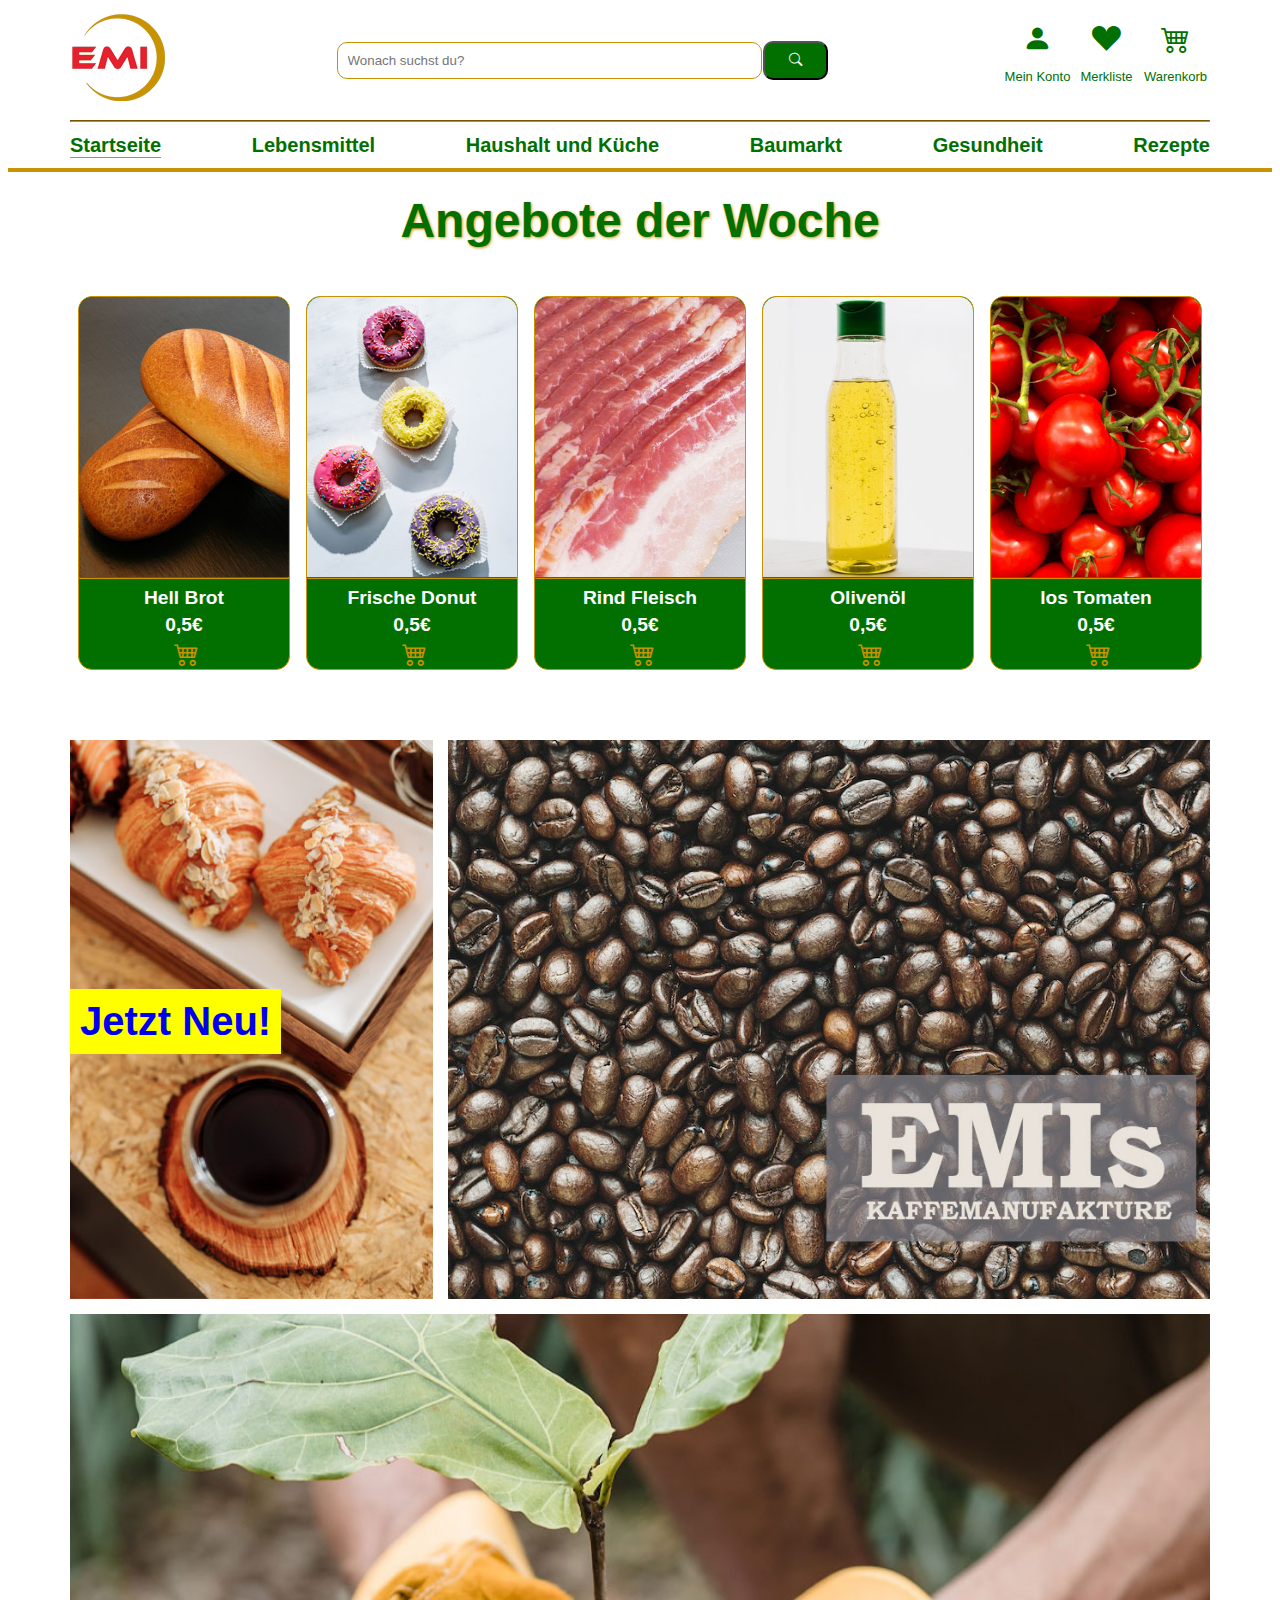
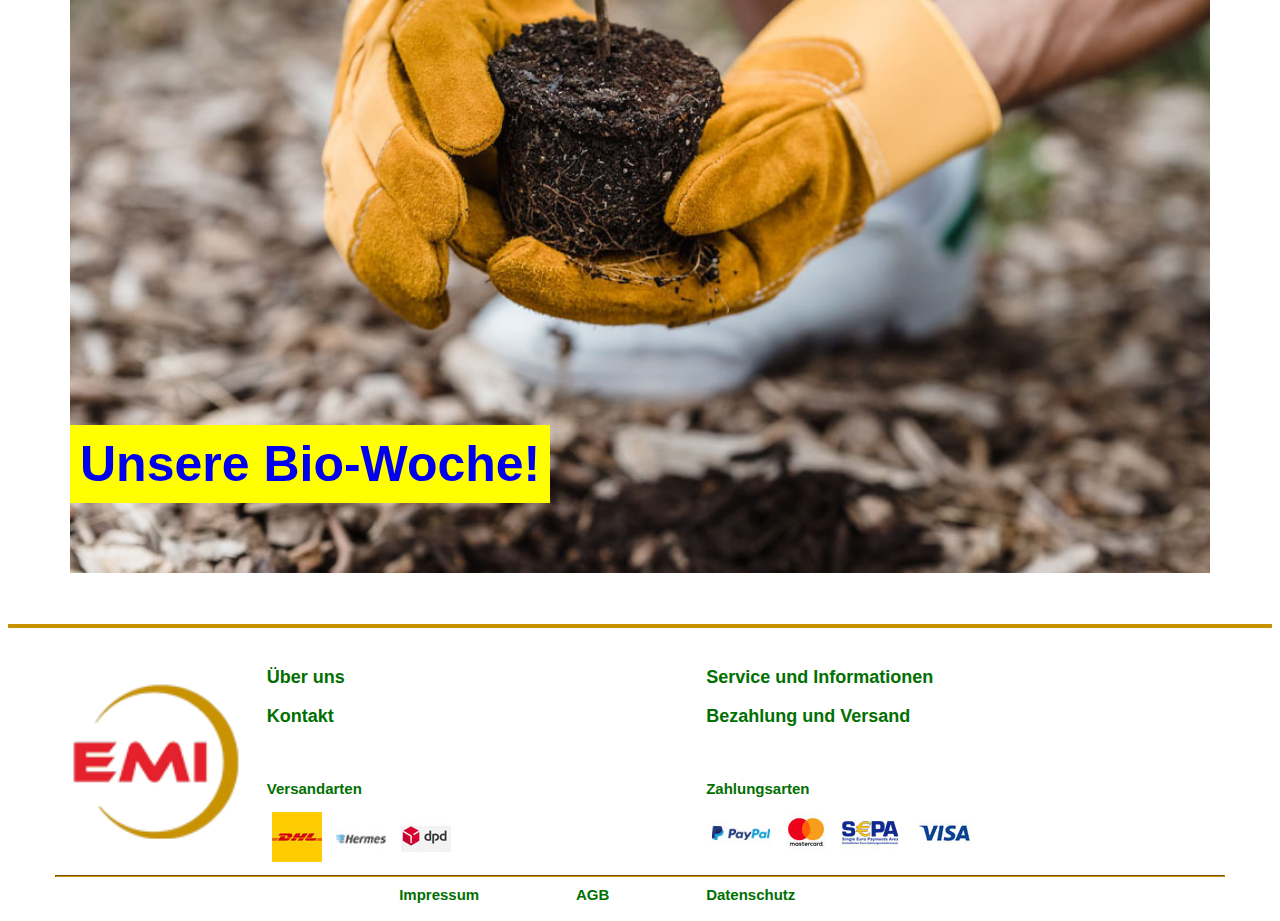
==== index.html @ e1a67d45 "add project files" ====
<!doctype html>
<html lang="de">
	<head>
		<meta charset="utf-8">
		<meta name="viewport" content="width=device-width, initial-scale=1">
		<title>Emi Onlineshop</title>
		<link rel="stylesheet" href="css/onlineshop.css">
		<link href="css/lightbox.css" rel="stylesheet" type="text/css">
		<link rel="icon" href="favicon.ico" type="img/x-icon">
		
 	</head>

	<body>
			<a href="#top" class="back-to-top" style="display: block" >Nach oben</a>
		
		
			<header>
				
				<div class="container">
					<div class="logo">
						<a href="index.html"> <img alt="" src="bilder/logo.png"></a>
					</div>
					
					<form class="suchen">
						<input type="text" placeholder="Wonach suchst du?" name="search">
						<button class="such_knopf" type="submit"><i class="bi bi-search"></i></button> 
					</form>
					
					<div class="top_rechts">
						<div class="konto">
							<a href="mein_konto.html">
								<i class="bi bi-person-fill"></i>
								<p>Mein Konto</p>
							</a>
						</div>
						<div class="merkliste">
							<a href="#">
								<i class="bi bi-suit-heart-fill"></i>
								<p>Merkliste</p>
							</a>
						</div>
						<div class="warenkorb">
							<a href="#">
								<i class="bi bi-cart4"></i>
								<p>Warenkorb</p>
							</a>
						</div>
					</div>
				</div>
			</header>
			
			
			<nav class="navi">
				<div class="container">
					<hr>
					<div class="links">
						<a href="index.html">Startseite</a>
						<a href="lebensmittel.html">Lebensmittel </a>
						<a href="haushalt_kuche.html">Haushalt und Küche</a>
						<a href="baumarkt.html">Baumarkt </a>
						<a href="#">Gesundheit</a>
						<a href="rezepte.html">Rezepte</a>
					</div>								
				</div>
				<div class="linie"></div>
					
				
			</nav>
		
		
			<main>
				<div class="container">
					
					<p>Angebote der Woche</p>
					<div class="angebot_bilder">
						
						<div class="bilder">
							<a href="bilder/brot.jpg" data-lightbox="thumb_show" data-title="Brot">
								<img alt="" src="bilder/brot.jpg">
								<hr>
								<p>Hell Brot</p>
								<p>0,5€</p>		
								
							</a>
							<a href="#"><i class="bi bi-cart4"></i>	</a>
							
						</div>
						
						<div class="bilder">
							<a href="bilder/donat.jpg" data-lightbox="thumb_show" data-title="Donat">
								<img alt="" src="bilder/donat.jpg">
								<hr>
								<p>Frische Donut</p>
								<p>0,5€</p>
							</a>
							<a href="#"><i class="bi bi-cart4"></i>	</a>
						</div>
						
						<div class="bilder">			
							<a href="bilder/fleisch.jpg" data-lightbox="thumb_show" data-title="Rind Fleisch">
								<img alt="" src="bilder/fleisch.jpg">
								<hr>
								<p>Rind Fleisch </p>
								<p>0,5€</p>
							</a>
							<a href="#"><i class="bi bi-cart4"></i>	</a>
							
						</div>
						
						<div class="bilder">		
							<a href="bilder/oil.jpg" data-lightbox="thumb_show" data-title="Olivenöl">
								<img alt="" src="bilder/oil.jpg">
								<hr>
								<p>Olivenöl</p>
								<p>0,5€</p>
							</a>
							<a href="#"><i class="bi bi-cart4"></i>	</a>
						</div>
						
						<div class="bilder">
							<a href="bilder/tomaten.jpg" data-lightbox="thumb_show" data-title="Tomaten">
								<img alt="" src="bilder/tomaten.jpg">
								<hr>
								<p>los Tomaten</p>
								<p>0,5€</p>
							</a>
							<a href="#"><i class="bi bi-cart4"></i>	</a>
						</div>
						
					</div>
					
					
					
					
					
					<div class="big_bilder">
						<div class="big_bilder_erste_bild">
							<a href="#">
								<img alt="" src="bilder/kaffe.jpg">
									<p>Jetzt Neu!</p>
							
							</a>							
						</div>
						
						<div class="big_bilder_zweite_bild">
							<a href="#">
								<img alt="" src="bilder/kaffee_bohne.jpg">
							
							</a>			
						</div>
						
						<div class="big_bilder_dritte_bild">
							<a href="#">
								<img alt="" src="bilder/bio_woche.jpg">
								<p>Unsere Bio-Woche!</p>
							
							</a>		
						</div>
				
				
					</div>
					
				</div>
				
				
			</main>
		
		
			<footer>
				<div class="linie_footer"></div>
				<div class="container">
					<hr>
					<div class="logo_footer">
						<a href="index.html"> <img alt="" src="bilder/logo.png"></a>
					</div>
					<div class="footer_erste_spalte">
						<a href="#"><p>Über uns</p></a>
						<a href="#"><p>Kontakt</p></a>
					</div>
					<div class="footer_zweite_spalte">
						<a href="#"><p>Service und Informationen </p></a>
						<a href="#"><p>Bezahlung und Versand</p></a>
					</div>
					<div class="versandarten">
						<p>Versandarten</p>
						<img alt="" src="bilder/dhl.jpg">
						<img alt="" src="bilder/hermes.jpg">
						<img alt="" src="bilder/dpd.jpg">
					</div>
					
					<div class="zahlungsarten">
						<p>Zahlungsarten</p>
						<img alt="" src="bilder/paypal.jpg">
						<img alt="" src="bilder/mastercard.jpg">
						<img alt="" src="bilder/sepa.jpg">
						<img alt="" src="bilder/visa.jpg">
					</div>
					
					<a href="impressum.html" class="impressum">Impressum</a>
					<a href="agb.html" class="agb">AGB</a>
					<a href="daten_schutz.html" class="daten_schutz">Datenschutz</a>
				</div>
				
			</footer>
			
	
		
		
		
		<script src="js/jquery.min.js"></script>
		<script>
			$(document).ready(function(){

				// Der Button wird mit JavaScript erzeugt und vor dem Ende des body eingebunden.
				var back_to_top_button = ['<a href="#top" class="back-to-top">Nach oben</a>'].join("");
				$("body").append(back_to_top_button)

				// Der Button wird ausgeblendet
				$(".back-to-top").hide();

				// Funktion für das Scroll-Verhalten
				$(function () {
					$(window).scroll(function () {
						if ($(this).scrollTop() > 100) { // Wenn 100 Pixel gescrolled wurde
							$('.back-to-top').fadeIn();
						} else {
							$('.back-to-top').fadeOut();
						}
					});

					$('.back-to-top').click(function () { // Klick auf den Button
						$('body,html').animate({
							scrollTop: 0
						}, 800);
						return false;
					});
				});

			});
		</script>
		
		
		
		<script src="js/lightbox-plus-jquery.js"></script>
		
	</body>
</html>
---- css/onlineshop.css ----
@charset "utf-8";
/* CSS Document für index */
@import url("../bootstrap-icons-1.10.3/bootstrap-icons.css");

:root{
	--main-color: #017001;
	--hover-color:#0CA30C;
	--gold-color: #c99200;
}

*{box-sizing: border-box;}

body{
font-family:"Trebuchet MS", Verdana, sans-serif;
	
}



.back-to-top {
 background:var(--main-color);
 color: #fff;
 position: fixed;
 bottom:20px;
 right:20px;
 padding:1em;
 z-index: 100;
 border-radius: 8%;
}


a{ 
	text-decoration: none;
}


.container{ /*background-color: rgba(189,179,251,1.00);*/
	padding-left: 15px;
	padding-right: 15px;
	margin-left: auto;
	margin-right: auto;
	
}




    /*####################   header ###################*/

header .container{
	display: flex;
	justify-content: space-between;
	align-items: center;
	
}

header .container .logo img{
	    width: 100%;

}


.suchen{
	max-width: 500px;
	width: 100%;
	
}
.such_knopf, .suchen input{
	padding: 10px;
	border-radius: 10px;
}

.suchen input{
	width: 85%;
	border: 1px solid var(--gold-color);
	
}


.such_knopf{
	width: 13%;
	margin-left: -3px;
	background-color: var(--main-color);
	cursor: pointer;	
}

.such_knopf:hover{
	background-color:#0B8A0B;
}




.bi-search{
	color: #fff;
}

.top_rechts{
	display: flex;
	justify-content: space-between;
}
.top_rechts p{
	font-size: 0.8125rem;
	text-align: center;
	
}
.top_rechts a{
	color: var(--main-color);
}
.top_rechts a:hover{
	color: var(--hover-color);
}

.bi-person-fill, .bi-suit-heart-fill, .bi-cart4{
font-size: 180%;
padding: 0 20px;
}



     /*########################   Navi  ###################*/

nav{/*background-color:#E04143;*/
position: relative;}
		 

.navi .container hr{
	width: 100%;
	display: inline-block;
	border-color: var(--gold-color);
}
.links{
	display: flex;
	justify-content: space-between;
}

.links a{ 
	color: var(--main-color);
	font-weight: bold;
	font-size: 1.25rem;
	transition: transform 0.5s;
}
.links a:hover{
	color: var(--hover-color);
	transform: scale(1.1, 1.1);
}



.links a:first-child{
	border-bottom: 1px solid var(--gold-color);
	
}


.linie::after{
	content: "";
	position: absolute;
	height: 4px;
	width: 100%;
	background-color: var(--gold-color);
	top: 56px;
}


       /*########################   main  ###################*/



main .container p:nth-child(1){
	margin-top: 35px;
	color: var(--main-color);
	text-align: center;
	font-size: 300%;
	font-weight: bold;
	text-shadow: 1px 1px 3px var(--gold-color);
}



main .angebot_bilder{ 
display: flex;
justify-content:space-between;

}




			
main .bilder{background-color: var(--main-color);
margin: 0 8px;	
border: 1px solid var(--gold-color);
border-radius: 14px;
transition: transform 0.5s;

}

.bilder:hover{
	transform: scale(1.1, 1.1);
}


main .bilder p{
	margin: 5px 0;
	color: #fff;
	font-size: 1.2rem;
	font-weight: bold;
	text-align: center;
	text-shadow: none;
	
}
main .bilder img{
width: 100%;
height:auto;
border-radius: 14px 14px 0 0;
}


main .bilder .bi-cart4{
	color: var(--gold-color);
	font-size: 155%;
	padding: 0 45%;
}

main .bilder hr{
	border-color: var(--gold-color);
    margin-top: -4px;
}


/*- ---------------------------------------*/

.big_bilder{
margin-top: 70px;	
display: grid;
grid-template-columns: repeat(3, auto);
grid-template-rows: repeat(2, auto);
grid-template-areas: "bild1 bild2 bild2" "bild3 bild3 bild3";
grid-gap: 15px;

}

.big_bilder_erste_bild{
	grid-area: bild1;
	position: relative;
}


.big_bilder_erste_bild p{
    bottom: 205px;
	font-size: 40px;
}


.big_bilder_zweite_bild{
	grid-area: bild2;
}
.big_bilder_dritte_bild{
	grid-area: bild3;
	position: relative;
}

.big_bilder_dritte_bild p{
    bottom: 20px;
	font-size: 50px;
}


.big_bilder_erste_bild p, .big_bilder_dritte_bild p{
	background-color: yellow;
    padding: 10px;
    position: absolute;
    font-weight: bold;
}

.big_bilder_erste_bild img, .big_bilder_zweite_bild img, .big_bilder_dritte_bild img{
	width: 100%;
	height: 100%;
}





		/*##############################   Footer  ################################*/


footer{ 
	position: relative;
	margin-top: 80px;
}

.linie_footer::after{
	content: "";
	position: absolute;
	height: 4px;
	width: 100%;
	background-color: var(--gold-color);
	top: -25px;
}



footer .container a{
	color: var(--main-color);
	font-size: 18px;
	font-weight: bold;
}

footer .container a:hover{
	text-decoration: underline;
	color: var(--hover-color);
}



footer .container hr{
   width: 100%;
   border-color: var(--gold-color);
   bottom: 28px;
   position: absolute;
	
}


footer .container{	
display: grid;
grid-template-columns: repeat(7, auto);
grid-template-rows: repeat(3, auto);
grid-template-areas: 
	"logo erste_spalte erste_spalte erste_spalte zweite_spalte zweite_spalte zweite_spalte " 
	"logo versand versand versand zahlung zahlung zahlung "
	"logo none impre agb daten . .";
grid-gap: 20px;
	position: relative;

}


.logo_footer{
	grid-area: logo
}

.logo_footer img{
padding-top: 25px;
width: 100%;
height: auto;
}


.footer_erste_spalte{
	grid-area: erste_spalte;
}

.footer_zweite_spalte{
	grid-area: zweite_spalte;
}

.versandarten{
	grid-area: versand;
	color: var(--main-color);
}


.zahlungsarten{
	grid-area: zahlung;	

}



.container .zahlungsarten p, .container .versandarten p{
	font-size: 15px;
	color: var(--main-color);
	font-weight: bold;
}

.zahlungsarten img, .versandarten img{
	padding: 0 5px;
}

.impressum{
	grid-area: impre;
}
.agb{
	grid-area: agb;
}

.daten_schutz{
	grid-area: daten;
}

.container .impressum, .container .agb, .container .daten_schutz  {
	padding-bottom: 10px;
	font-size: 15px;
}
.impressum:hover, .agb:hover, .daten_schutz:hover{
	text-decoration: underline;
	color: var(--hover-color);
	
}



/*################################    media       ###########################################*/


@media (min-width: 570px) and (max-width: 654px){
.big_bilder_erste_bild p {
    bottom: 120px;
    font-size: 1rem;
	}
	
	.big_bilder_dritte_bild p {
    bottom: 10px;
    font-size: 30px;
	}
	
	.links a {
	font-size: 0.8rem;
	}
	
	.suchen {
    margin-left: 20px;
	}
	
	main .angebot_bilder {
		
    flex-direction: column;
    align-items: center;
		}
	
	.such_knopf, .suchen input {
    padding: 6px;
	}
	.bi-person-fill, .bi-suit-heart-fill, .bi-cart4 {
    font-size: 152%;
		}
	
	.top_rechts p {
    font-size: 0.7rem;
	}
	
	main .bilder {
    
    margin: 20px;
    width: 250px;
	}
	
	main .container p:nth-child(1){
		font-size: 250%;
	}
	
	.zahlungsarten img, .versandarten img {
    padding: 0 7px;
    margin-right: 20px;
}
	
	footer .container a {
    font-size: 15px;
	}
	
	.container .impressum, .container .agb, .container .daten_schutz {
    padding: 10px;
    font-size: 13px;
}
}

	
	

@media (min-width: 645px) and (max-width: 767px){
.big_bilder_erste_bild p {
    bottom: 135px;
    font-size: 16px;
}
	.big_bilder_dritte_bild p {
    bottom: 0px;
    font-size: 40px;
	}
	
	main .bilder {
    margin: 15px 0;
    width: 250px;
	}
	main .angebot_bilder {
    flex-direction: column;
    align-items: center;
		}
	
	.suchen {
    margin-left: 20px;
	}	
	
	.links a {
	font-size: 0.9rem;
	}	
	main .container p:nth-child(1){
		font-size: 230%;
	}
	
	.bi-person-fill, .bi-suit-heart-fill, .bi-cart4 {
    font-size: 152%;
		}
	
	.top_rechts p {
    font-size: 0.7rem;
	}
	
	
	
	
}



	
	

@media (min-width: 768px) and (max-width: 991px){
	.big_bilder_erste_bild p {
    bottom: 135px;
    font-size: 22px;
	}	
	.suchen {
    margin-left: 20px;
	}	
	
	.links a {
	font-size: 1rem;
	}	
	
	main .bilder {
    margin: 20px 0;
    width: 250px;
	}
	
	main .angebot_bilder {
    justify-content: space-around;
    flex-wrap: wrap;
		}
	
	main .container p:nth-child(1){
		font-size: 250%;
	}
	
	
	.bi-person-fill, .bi-suit-heart-fill, .bi-cart4 {
    font-size: 152%;
		}
	
	.top_rechts p {
    font-size: 0.7rem;
	}
}	



	

@media (min-width: 992px) and (max-width: 1200px){
	.big_bilder_erste_bild p {
    bottom: 175px;
    font-size: 25px;
	}	
}






	
	

/*/*### Small ####*/
@media (min-width: 768px){
	.container{
		width: 750px;
	}
	
}
	
/*### Medium ####*/
@media (min-width: 992px){
	.container{
		width: 970px;
	}
}	
	

/*### Large  ####*/
@media (min-width: 1200px){
	.container{
		width: 1170px;
	}
}
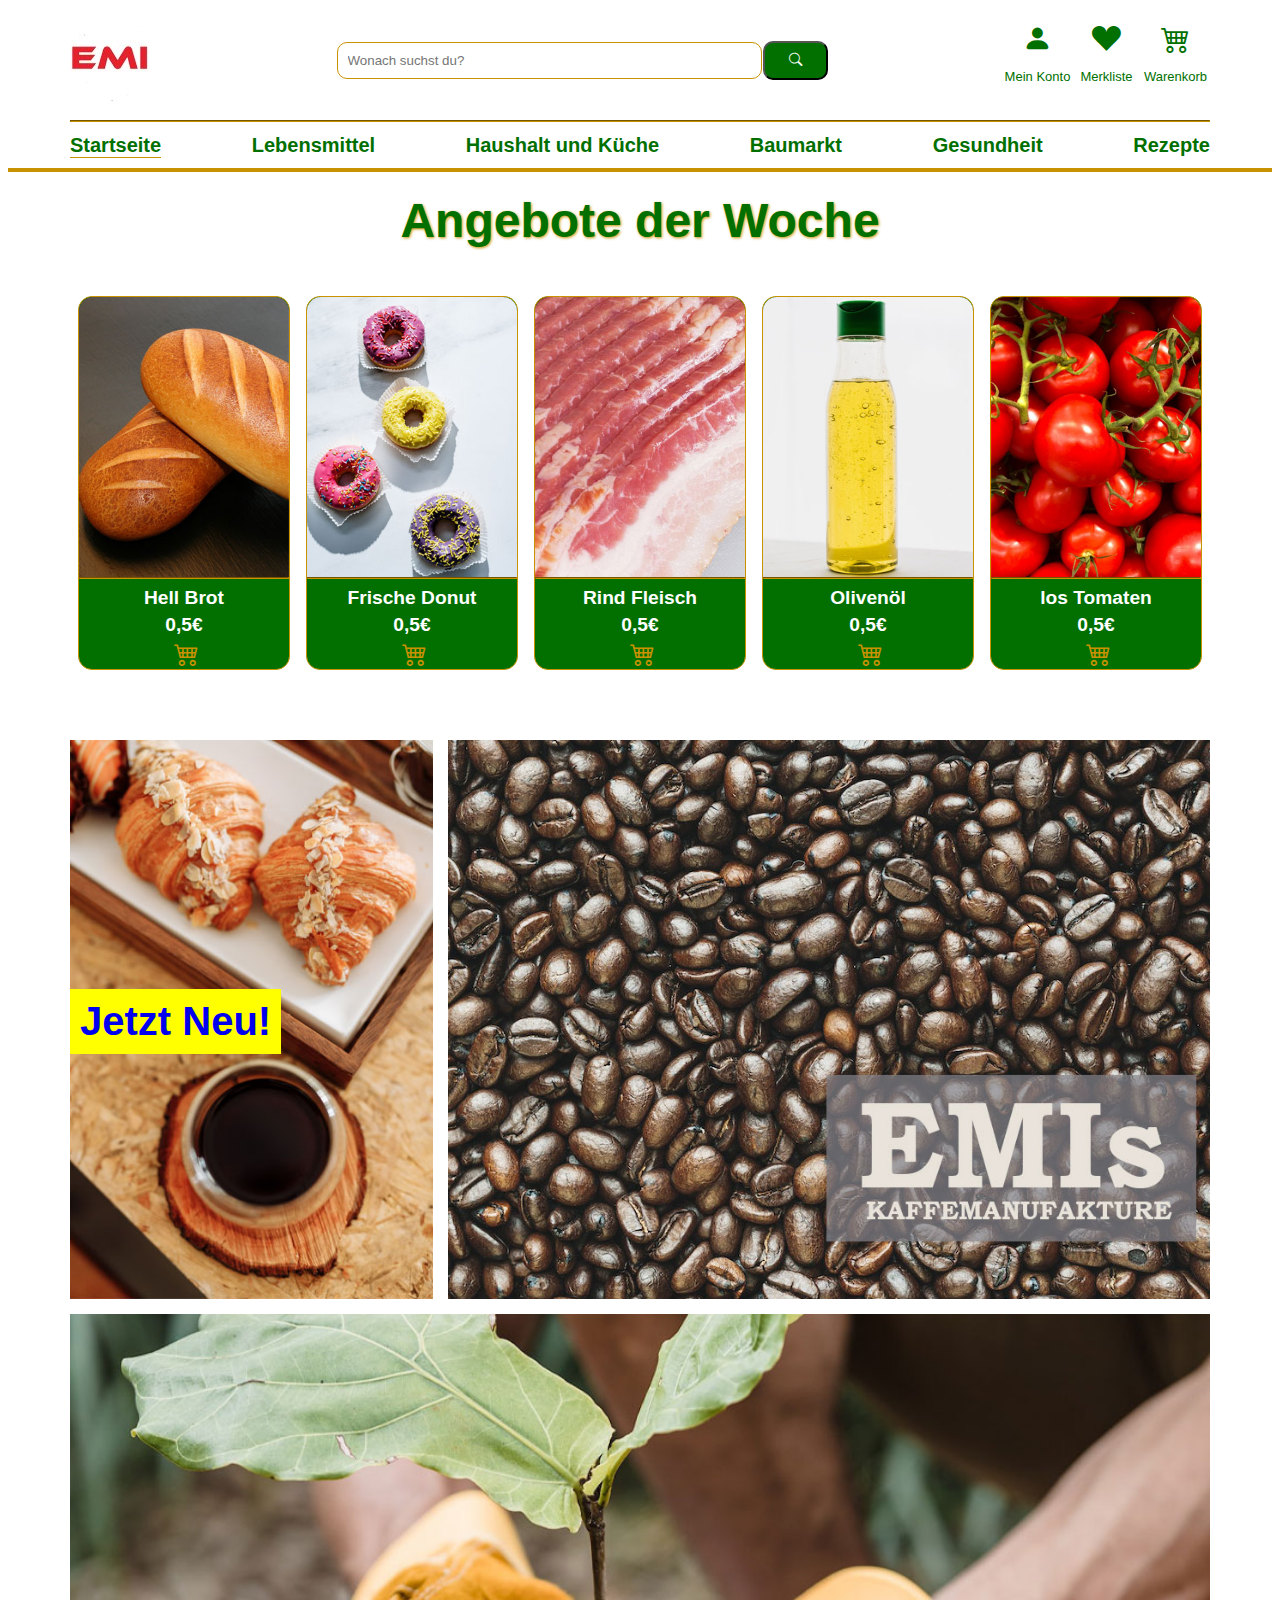
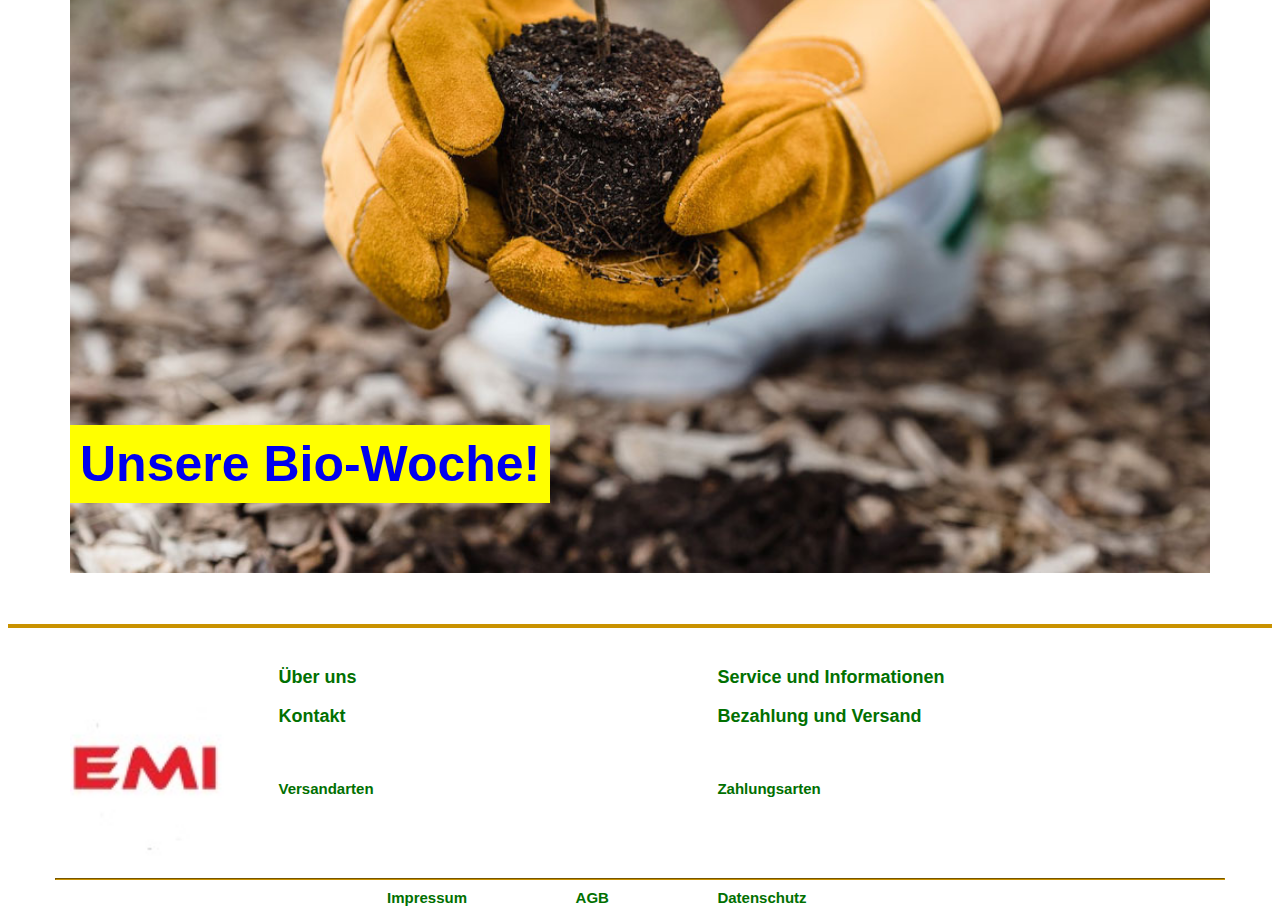
==== commit af1faefc: "online shop" ====
--- a/index.html
+++ b/index.html
@@ -183,17 +183,12 @@
 					</div>
 					<div class="versandarten">
 						<p>Versandarten</p>
-						<img alt="" src="bilder/dhl.jpg">
-						<img alt="" src="bilder/hermes.jpg">
-						<img alt="" src="bilder/dpd.jpg">
+						<img alt="" src="bilder/versand.jpg">
 					</div>
 					
 					<div class="zahlungsarten">
 						<p>Zahlungsarten</p>
-						<img alt="" src="bilder/paypal.jpg">
-						<img alt="" src="bilder/mastercard.jpg">
-						<img alt="" src="bilder/sepa.jpg">
-						<img alt="" src="bilder/visa.jpg">
+						
 					</div>
 					
 					<a href="impressum.html" class="impressum">Impressum</a>
